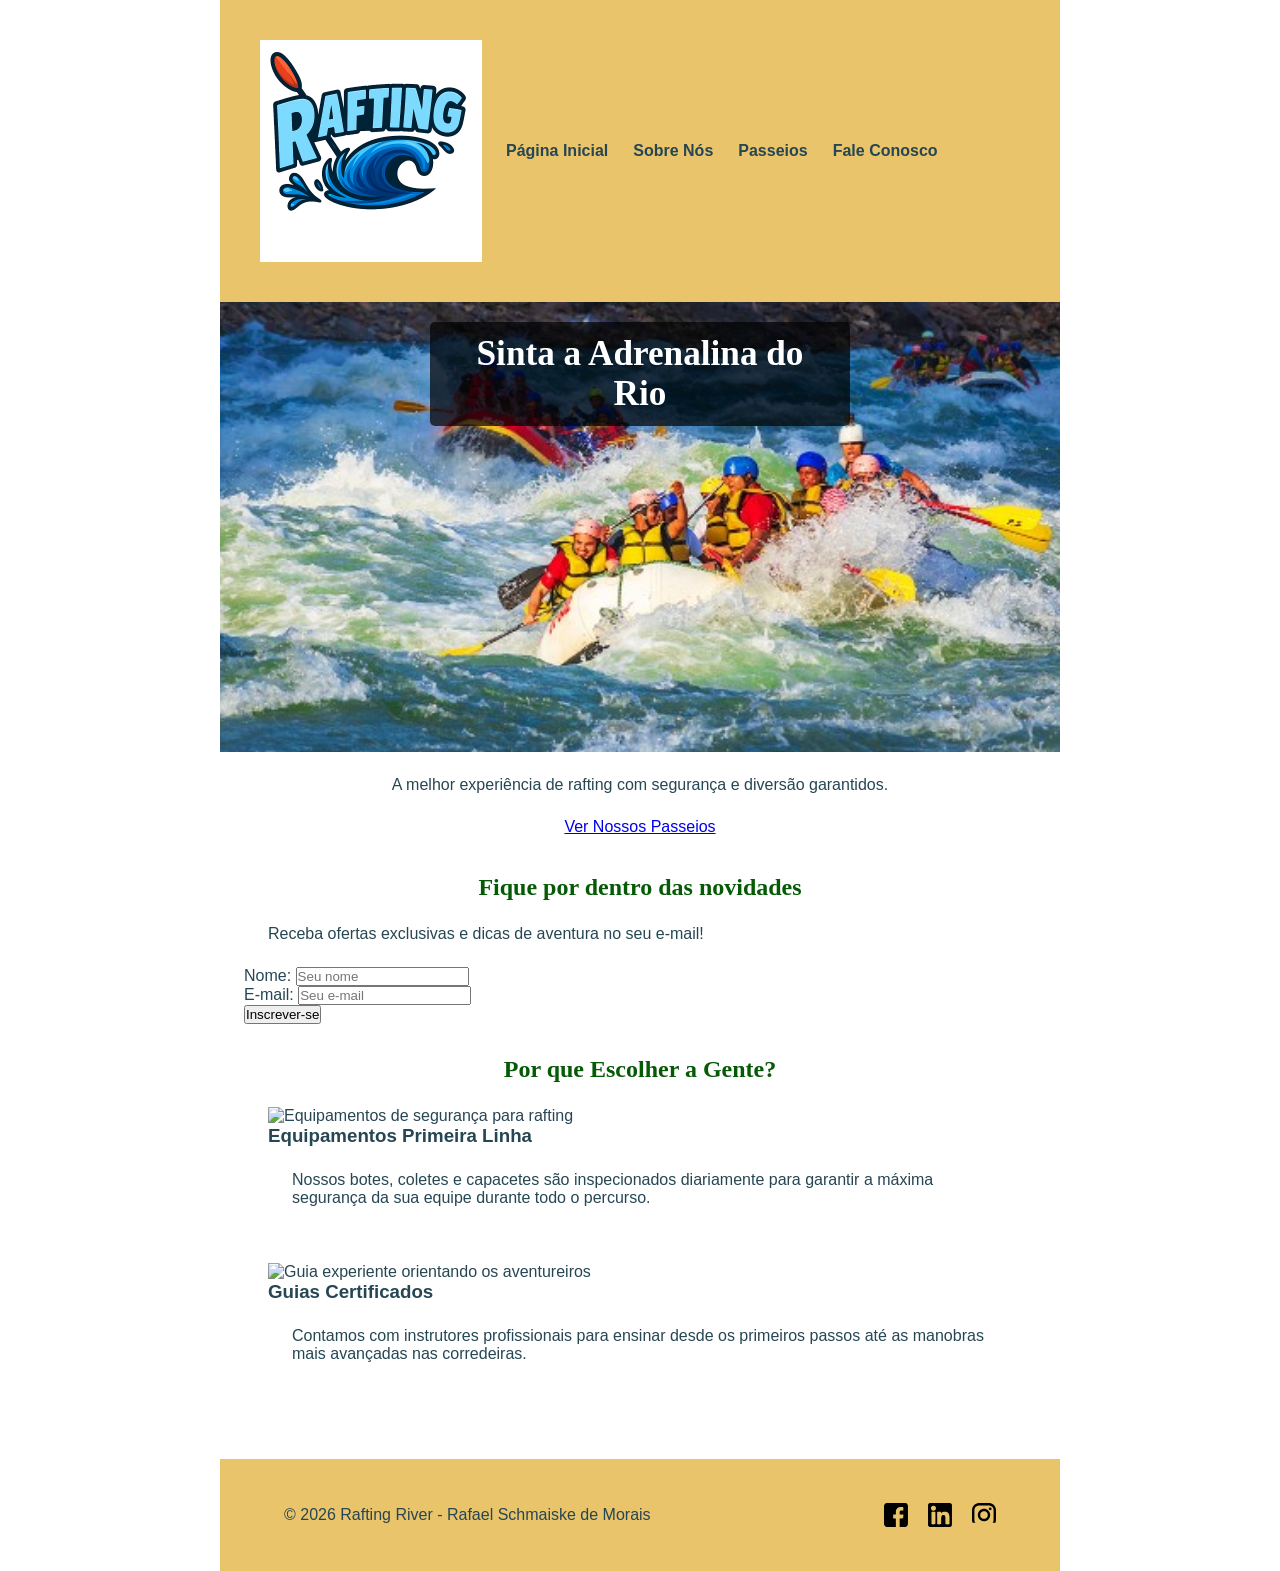
==== wwr/index.html @ 0442e9aa "criação da pagina inicial" ====
<!DOCTYPE html>
<html lang="pt-br">

<head>
    <meta charset="UTF-8">
    <meta name="description"
      content="Explore a emoção do rafting em corredeiras com a Rafting River. Passeios para iniciantes e veteranos.">
    <meta name="author" content="Rafael Schmaiske de Morais">
    <meta name="viewport" content="width=device-width, initial-scale=1.0">
    <link rel="stylesheet" href="estilos/rafting.css">
    <title>Rafting River | Página Inicial</title>
</head>

<body>
    <header>
        <img src="imagens/logo.png" alt="Logo Rafting River">
        <nav>
            <ul class="navegacao">
                <li><a href="index.html">Página Inicial</a></li>
                <li><a href="sobre.html">Sobre Nós</a></li>
                <li><a href="passeios.html">Passeios</a></li>
                <li><a href="contato.html">Fale Conosco</a></li>
            </ul>
        </nav>
    </header>


    <main class="contato-main">
        <div class="hero">
            <img src="imagens/hero_image.jpg" alt="Equipe praticando raftind no rio"
              class="hero_image">
            <div class="hero-content">
                <h1>Sinta a Adrenalina do Rio</h1>
                <p>A melhor experiência de rafting com segurança e diversão garantidos.</p>
                <a href="passeios.html" class="btn-cta">Ver Nossos Passeios</a>
            </div>
        </div>

        <section class="newsletter">
            <h2>Fique por dentro das novidades</h2>
            <p>Receba ofertas exclusivas e dicas de aventura no seu e-mail!</p>
            <form action="#" method="post" class="newsletter-form">
                <div class="form-group">
                    <label for="nome">Nome:</label>
                    <input type="text" id="nome" name="nome" placeholder="Seu nome" required>
                </div>
                <div class="form-group">
                    <label for="email">E-mail:</label>
                    <input type="email" id="email" name="email" placeholder="Seu e-mail" required>
                </div>
                <button type="submit" class="btn-submit">Inscrever-se</button>
            </form>
        </section>

        <section class="grid-destaques">
            <h2>Por que Escolher a Gente?</h2>
            <div class="grid-container">
                <article class="grid-card">
                    <img src="imagens/destaque1.jpg" alt="Equipamentos de segurança para rafting">
                    <h3>Equipamentos Primeira Linha</h3>
                    <p>Nossos botes, coletes e capacetes são inspecionados diariamente para garantir
                        a máxima segurança da sua equipe durante todo o percurso.</p>
                </article>
                <article class="grid-card">
                    <img src="imagens/destaque2.jpg"
                      alt="Guia experiente orientando os aventureiros">
                    <h3>Guias Certificados</h3>
                    <p>Contamos com instrutores profissionais para ensinar desde os primeiros passos
                        até as manobras mais avançadas nas corredeiras.</p>
                </article>
            </div>
        </section>
    </main>

    <footer>
        <p>&copy; 2026 Rafting River - Rafael Schmaiske de Morais</p>
        <nav class="redes-sociais">
            <a href="https://facebook.com"><img src="imagens/facebook.svg" alt="Facebook"></a>
            <a href="https://linkedin.com"><img src="imagens/linkedin.svg" alt="LinkedIn"></a>
            <a href="https://instagram.com"><img src="imagens/instagram.svg" alt="Instagram"></a>
        </nav>
    </footer>
</body>

</html>
---- wwr/estilos/rafting.css ----
:root {
    --cor-primaria: #055a05;
    /* verde-floresta*/
    --cor-secundaria: #f4a261;
    /*bege médio */
    --cor-destaque1: #264653;
    /*azul-escuro acinzentado */
    --cor-destaque2: #e9c46a;
    /* amarelo-claro dourado */
    --cor-destaque3: #ffffff;
    --cor-destaque4: #2c3e50;
    --cor-destaque5: #333;
    --cor-destaque6: rgb(0, 0, 0, 0.3);
    --cor-destaque7_translucido: rgb(0, 0, 0, 0.7);
    --fonte-titulo: "Times New Roman", "Georgia", serif;
    --fonte-body: Arial, Helvetica, sans-serif;
}

* {
    margin: 0;
    padding: 0;
    box-sizing: border-box;
}

body {
    font-family: var(--fonte-body);
    color: var(--cor-destaque1);
}

header,
main,
footer {
    width: 840px;
    margin: 0 auto;
}

header {
    display: grid;
    grid-template-columns: auto 1fr;
    align-items: center;
    padding: 40px;
    background-color: var(--cor-destaque2);
}

h1,
h2 {
    font-family: var(--fonte-titulo);
    color: var(--cor-primaria);
    text-align: center;
}

nav,
p,
section,
article {
    margin: 16px;
    padding: 8px;
}

.hero {
    position: relative;
    text-align: center;
    color: var(--cor-destaque1);
    margin-bottom: 30px;
}

.hero img {
    display: block;
    width: 100%;
    height: 450px;
    object-fit: cover;
    background-color: var(--cor-secundaria);
}

.hero article img {
    width: 120px;
    height: 90px;
    object-fit: cover;
    border-radius: 4px;
}

.hero article {
    position: absolute;
    bottom: 25px;
    left: 50%;
    transform: translateX(-50%);
    background-color: var(--cor-destaque3);
    color: var(--cor-destaque5);
    padding: 20px;
    border-radius: 8px;
    width: 80%;
    max-width: 700px;
    display: flex;
    align-items: center;
    gap: 20px;
    text-align: left;
    box-shadow: 0 4px 8px var(--cor-destaque6);
}

.hero h1 {
    position: absolute;
    top: 20px;
    left: 50%;
    transform: translateX(-50%);
    background-color: var(--cor-destaque7_translucido);
    color: var(--cor-destaque3);
    padding: 12px 30px;
    border-radius: 5px;
    font-size: 2.2rem;
    margin: 0;
}

.hero article h2 {
    margin-top: 0;
    color: var(--cor-destaque4);
    font-size: 1.3rem;
}

.hero article p {
    font-size: 0.95rem;
    margin-bottom: 0;
}

nav a {
    text-decoration: none;
}

nav {
    display: flex;
}

header nav ul.navegacao {
    display: flex;
    list-style: none;
    gap: 25px;
    justify-content: flex-end;
    margin: 0;
    padding: 0;
}

header nav ul.navegacao a {
    text-decoration: none;
    color: var(--cor-destaque1);
    font-weight: bold;
}

header nav ul.navegacao a:hover {
    color: var(--cor-primaria);
}

.historia-content {
    display: flex;
    align-items: center;
    gap: 20px;
    margin-top: 20px;
}

.historia-content p {
    flex: 1;
    font-size: 0.95rem;
    line-height: 1.5;
}

.historia-content img {
    width: 200px;
    height: 140px;
    object-fit: cover;
    border-radius: 40px;
}

.aventuras-grid {
    display: flex;
    justify-content: space-between;
    gap: 10px;
    margin-top: 20px;
}

.aventuras-grid figure {
    flex: 1;
    text-align: center;
    margin: 0;
}

.aventuras-grid img {
    width: 100%;
    height: 110px;
    object-fit: cover;
    border-radius: 4px;
}

.aventuras-grid figcaption {
    font-size: 0.9rem;
    margin-top: 6px;
    font-weight: bold;
}

footer {
    display: flex;
    justify-content: space-between;
    align-items: center;
    padding: 20px 40px;
    background-color: var(--cor-destaque2);
    color: var(--cor-destaque1);
    margin-top: 40px;
}

.redes-sociais {
    display: flex;
    gap: 20px;
    align-items: center;
}

.redes-sociais a {
    display: inline-flex;
    align-items: center;
    justify-content: center;
}

.redes-sociais img {
    width: 24px;
    height: 24px;
    object-fit: contain;
    display: block;
}

.contato-info,
.employees,
.contato-form-section {
    margin: 2rem auto;
    max-width: 900px;
    padding: 1rem;
}

.empresa-topo {
    text-align: center;
    margin: 1.5rem 0;
    padding: 0;
}

.empresa-topo h1 {
    font-size: 2rem;
    color: var(--cor-primaria);
    margin-bottom: 0.4rem;
}

.empresa-topo p {
    margin: 0.2rem 0;
    padding: 0;
    font-weight: bold;
    color: var(--cor-destaque1);
}

.mapa-form-container {
    display: grid;
    grid-template-columns: 1fr 1fr;
    gap: 1.5rem;
    margin-top: 2rem;
    align-items: stretch;
}

.mapa-container {
    width: 100%;
    min-height: 380px;
    border: 1px solid #999;
    border-radius: 4px;
    overflow: hidden;
}

.mapa-container iframe {
    width: 100%;
    height: 100%;
    border: none;
    display: block;
}

.contato-form-section {
    width: 100%;
    margin: 0;
    padding: 0;
}

.contato-form {
    display: flex;
    flex-direction: column;
    gap: 0.8rem;
}

.form-item.row-item {
    display: grid;
    grid-template-columns: 110px 1fr;
    align-items: start;
    gap: 0.5rem;
}

.form-item.row-item > span,
.form-item.row-item label {
    font-weight: bold;
    font-size: 0.95rem;
}

.form-item label {
    font-weight: bold;
    font-size: 0.9rem;
}

.form-item input[type="text"],
.form-item input[type="email"],
.form-item textarea {
    padding: 0.5rem;
    border: 1px solid var(--cor-destaque5);
    border-radius: 4px;
    font-size: 0.9rem;
    width: 100%;
    font-family: inherit;
}

.radio-group {
    display: flex;
    flex-direction: column;
    gap: 0.3rem;
}

.radio-group label {
    font-weight: bold;
    display: flex;
    align-items: center;
    gap: 0.4rem;
    cursor: pointer;
    font-size: 0.9rem;
}

.checkbox-item {
    margin-top: 0.3rem;
}

.checkbox-item label {
    display: flex;
    align-items: center;
    gap: 0.5rem;
    font-weight: bold;
    cursor: pointer;
}

.submit-btn {
    background-color: #e0e0e0;
    color: #000;
    border: 1px solid var(--cor-destaque5);
    padding: 0.75rem;
    width: 100%;
    font-weight: bold;
    font-size: 1rem;
    cursor: pointer;
    margin-top: 0.5rem;
    transition: background-color 0.2s ease;
}

.submit-btn:hover {
    background-color: var(--cor-secundaria);
}

.equipe-box {
    border: 2px solid var(--cor-destaque5);
    padding: 1.5rem;
    margin: 2rem 0;
    text-align: center;
    border-radius: 4px;
    background-color: #fafafa;
}

.equipe-box h2 {
    font-size: 1.5rem;
    margin-bottom: 1.2rem;
    color: #000;
}

.employee-grid {
    display: flex;
    justify-content: space-around;
    align-items: flex-start;
    gap: 1rem;
    margin: 0;
    padding: 0;
}

.employee-grid figure {
    flex: 1;
    margin: 0;
    padding: 0;
    text-align: center;
}

.employee-grid img {
    width: 120px;
    height: 120px;
    object-fit: cover;
    object-position: top;
    border-radius: 4px;
    border: 1px solid #ccc;
    background-color: #eee;
}

.employee-grid figcaption {
    margin-top: 0.5rem;
    font-size: 0.9rem;
    font-weight: bold;
    color: #000;
}
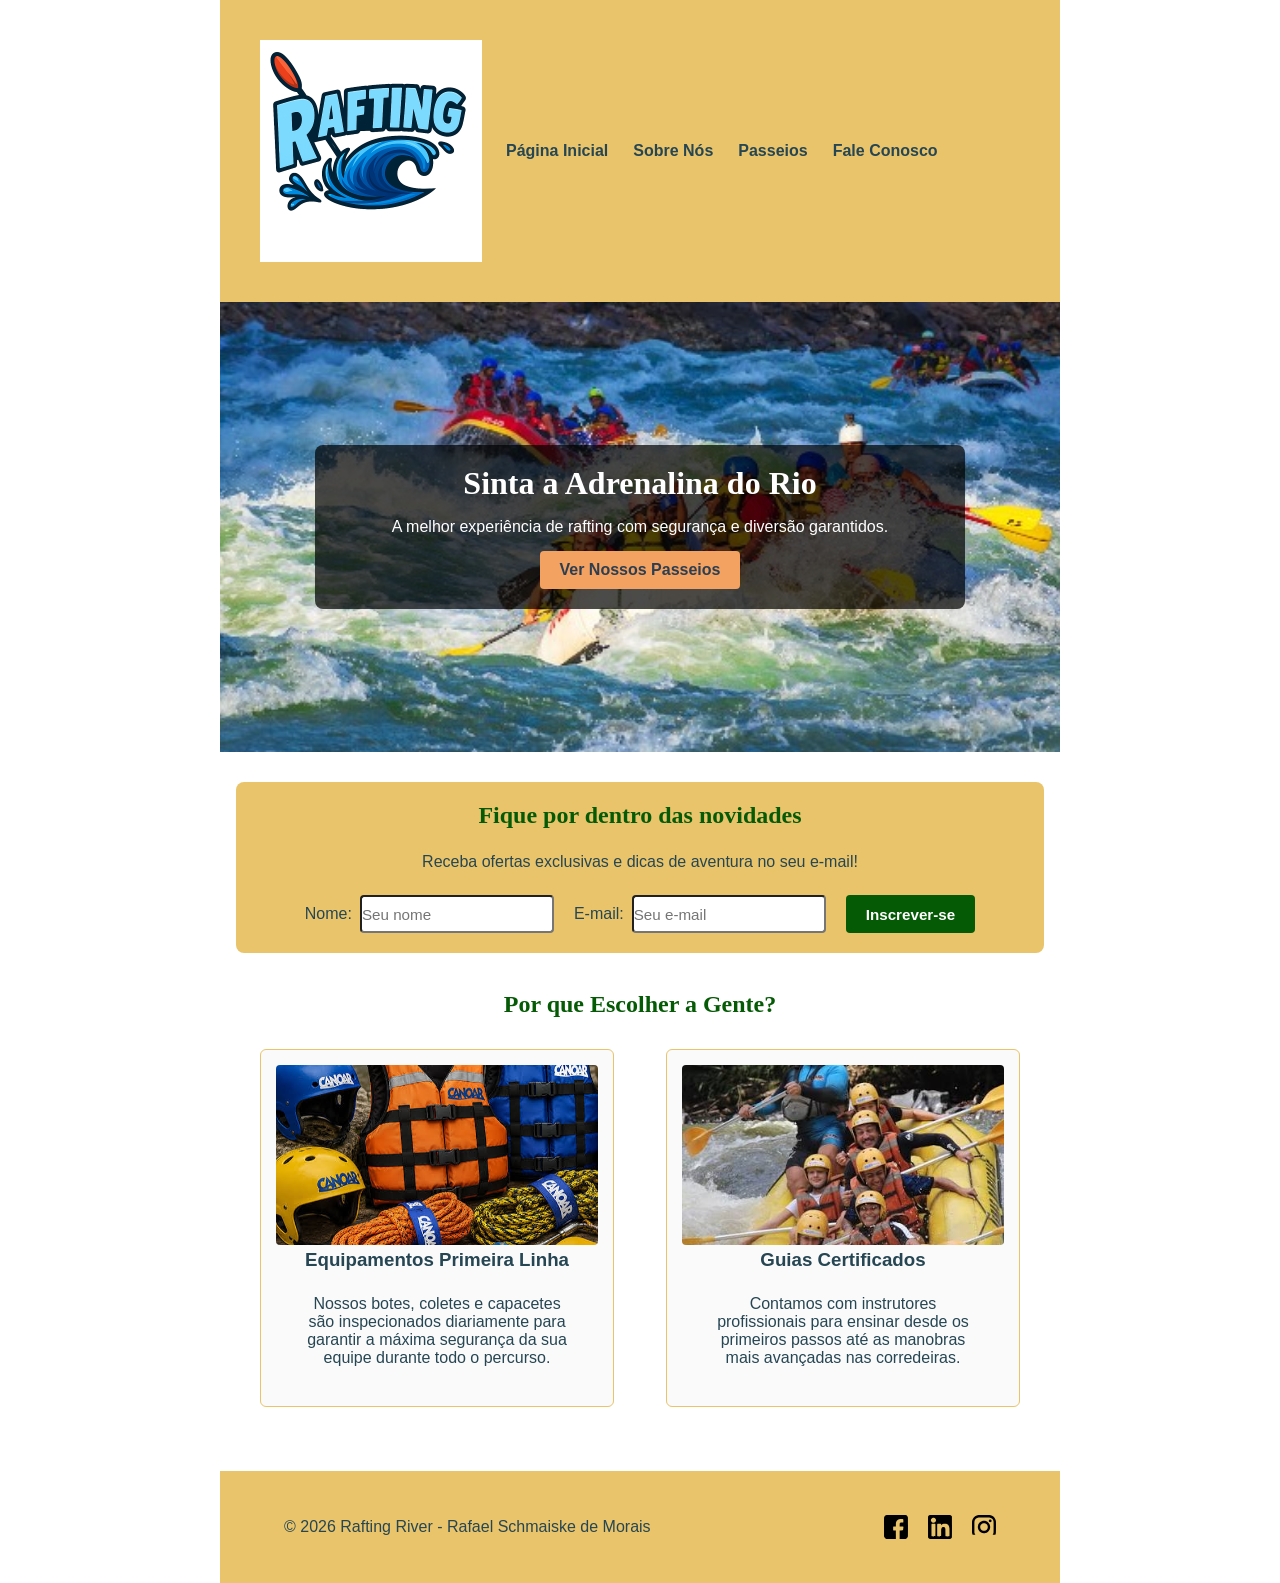
==== commit c64faa34: "criação da pagina passeios e estilização" ====
--- a/wwr/index.html
+++ b/wwr/index.html
@@ -56,13 +56,13 @@
             <h2>Por que Escolher a Gente?</h2>
             <div class="grid-container">
                 <article class="grid-card">
-                    <img src="imagens/destaque1.jpg" alt="Equipamentos de segurança para rafting">
+                    <img src="imagens/destaque1 .jpg" alt="Equipamentos de segurança para rafting">
                     <h3>Equipamentos Primeira Linha</h3>
                     <p>Nossos botes, coletes e capacetes são inspecionados diariamente para garantir
                         a máxima segurança da sua equipe durante todo o percurso.</p>
                 </article>
                 <article class="grid-card">
-                    <img src="imagens/destaque2.jpg"
+                    <img src="imagens/destaque2.jpeg"
                       alt="Guia experiente orientando os aventureiros">
                     <h3>Guias Certificados</h3>
                     <p>Contamos com instrutores profissionais para ensinar desde os primeiros passos
--- a/wwr/estilos/rafting.css
+++ b/wwr/estilos/rafting.css
@@ -121,6 +121,116 @@
     margin-bottom: 0;
 }
 
+.hero .hero_image {
+    width: 100%;
+    height: 450px;
+    object-fit: cover;
+    display: block;
+}
+
+.hero-content {
+    position: absolute;
+    top: 50%;
+    left: 50%;
+    transform: translate(-50%, -50%);
+    background-color: var(--cor-destaque7_translucido);
+    padding: 20px 30px;
+    border-radius: 8px;
+    width: 80%;
+    max-width: 650px;
+    text-align: center;
+}
+
+.hero-content h1 {
+    color: var(--cor-destaque3);
+    font-size: 2rem;
+    margin-bottom: 10px;
+    position: static;
+    transform: none;
+    background-color: transparent;
+    padding: 0;
+}
+
+.hero-content p {
+    color: var(--cor-destaque3);
+    font-size: 1rem;
+    margin-bottom: 15px;
+    padding: 0;
+}
+
+.btn-cta {
+    display: inline-block;
+    padding: 10px 20px;
+    background-color: var(--cor-secundaria);
+    color: var(--cor-destaque4);
+    text-decoration: none;
+    font-weight: bold;
+    border-radius: 4px;
+}
+
+.newsletter {
+    background-color: var(--cor-destaque2);
+    border-radius: 8px;
+    padding: 20px;
+    text-align: center;
+    margin: 30px 16px;
+}
+
+.newsletter-form {
+    display: flex;
+    gap: 20px;
+    justify-content: center;
+    align-items: center;
+    margin-top: 15px;
+    flex-wrap: wrap;
+}
+
+.newsletter-form .form-group {
+    display: flex;
+    align-items: center;
+    gap: 8px;
+}
+
+.newsletter-form input,
+.btn-submit {
+    height: 38px;
+    font-size: 0.95rem;
+    border-radius: 4px;
+    box-sizing: border-box;
+}
+
+.btn-submit {
+    padding: 8px 20px;
+    background-color: var(--cor-primaria);
+    color: var(--cor-destaque3);
+    border: none;
+    border-radius: 4px;
+    font-weight: bold;
+    cursor: pointer;
+}
+
+.grid-container {
+    display: grid;
+    grid-template-columns: 1fr 1fr;
+    gap: 20px;
+    margin-top: 15px;
+}
+
+.grid-card {
+    border: 1px solid var(--cor-destaque2);
+    border-radius: 6px;
+    padding: 15px;
+    background-color: #fafafa;
+    text-align: center;
+}
+
+.grid-card img {
+    width: 100%;
+    height: 180px;
+    object-fit: cover;
+    border-radius: 4px;
+}
+
 nav a {
     text-decoration: none;
 }
@@ -202,6 +312,14 @@
     background-color: var(--cor-destaque2);
     color: var(--cor-destaque1);
     margin-top: 40px;
+}
+
+footer .redes-sociais img {
+    width: 24px;
+    height: 24px;
+    max-width: 24px;
+    max-height: 24px;
+    object-fit: contain;
 }
 
 .redes-sociais {
@@ -233,8 +351,7 @@
 
 .empresa-topo {
     text-align: center;
-    margin: 1.5rem 0;
-    padding: 0;
+    margin: 20px 0;
 }
 
 .empresa-topo h1 {
@@ -404,4 +521,60 @@
     font-size: 0.9rem;
     font-weight: bold;
     color: #000;
+}
+
+.passeios-detalhes {
+    display: flex;
+    flex-direction: column;
+    gap: 20px;
+}
+
+.passeio-card {
+    display: flex;
+    align-items: center;
+    gap: 20px;
+    border: 1px solid var(--cor-destaque2);
+    border-radius: 6px;
+    padding: 12px;
+    background-color: var(--cor-destaque3);
+}
+
+.passeio-card img {
+    width: 220px;
+    height: 140px;
+    object-fit: cover;
+    border-radius: 4px;
+}
+
+.passeio-texto h2 {
+    text-align: left;
+    margin-bottom: 8px;
+}
+
+.tabela-secao {
+    margin-top: 30px;
+    margin-bottom: 30px;
+}
+
+.tabela-passeios {
+    width: 100%;
+    border-collapse: collapse;
+    margin-top: 15px;
+}
+
+.tabela-passeios th,
+.tabela-passeios td {
+    border: 1px solid var(--cor-destaque1);
+    padding: 10px;
+    text-align: left;
+}
+
+.tabela-passeios th {
+    background-color: var(--cor-destaque2);
+    color: var(--cor-destaque1);
+    font-family: var(--fonte-titulo);
+}
+
+.tabela-passeios tr:nth-child(even) {
+    background-color: #f2f2f2;
 }
